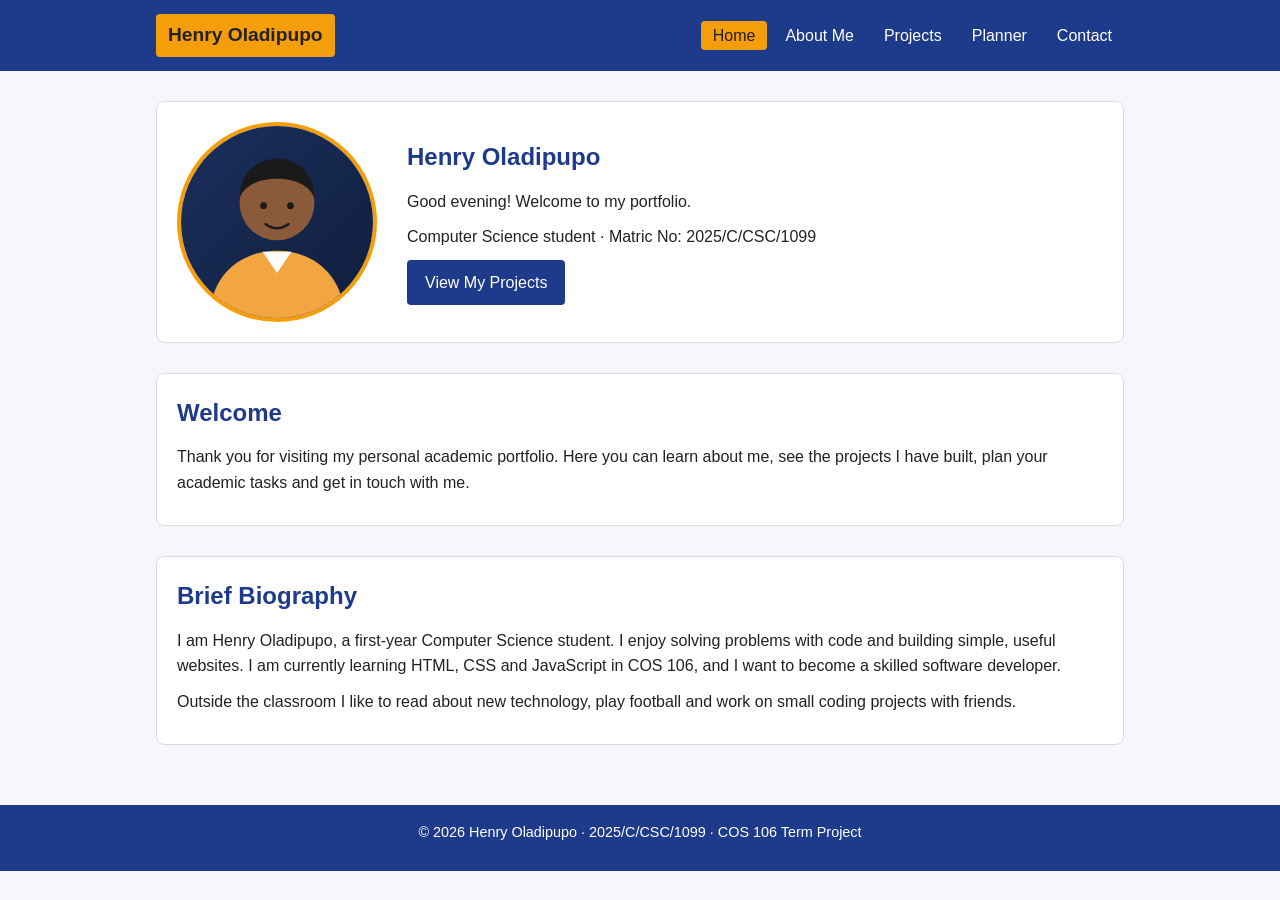
==== index.html @ 7422a6f2 "Add student portfolio and academic management website" ====
<!DOCTYPE html>
<html lang="en">
<head>
  <meta charset="UTF-8">
  <meta name="viewport" content="width=device-width, initial-scale=1.0">
  <title>Home | Henry Oladipupo</title>
  <link rel="stylesheet" href="css/style.css">
</head>
<body>
  <header>
    <nav class="nav">
      <a href="index.html" class="logo">Henry Oladipupo</a>
      <button class="menu-btn" id="menuBtn" aria-label="Toggle menu">&#9776;</button>
      <ul id="navLinks">
        <li><a href="index.html">Home</a></li>
        <li><a href="about.html">About Me</a></li>
        <li><a href="projects.html">Projects</a></li>
        <li><a href="planner.html">Planner</a></li>
        <li><a href="contact.html">Contact</a></li>
      </ul>
    </nav>
  </header>

  <main>
    <section class="card hero">
      <img src="images/profile.svg" alt="Photograph of Henry Oladipupo">
      <div>
        <h1>Henry Oladipupo</h1>
        <p id="greeting">Welcome to my portfolio!</p>
        <p>Computer Science student &middot; Matric No: 2025/C/CSC/1099</p>
        <a href="projects.html" class="btn">View My Projects</a>
      </div>
    </section>

    <section class="card">
      <h2>Welcome</h2>
      <p>Thank you for visiting my personal academic portfolio. Here you can learn about me, see the projects I have built, plan your academic tasks and get in touch with me.</p>
    </section>

    <section class="card">
      <h2>Brief Biography</h2>
      <p>I am Henry Oladipupo, a first-year Computer Science student. I enjoy solving problems with code and building simple, useful websites. I am currently learning HTML, CSS and JavaScript in COS 106, and I want to become a skilled software developer.</p>
      <p>Outside the classroom I like to read about new technology, play football and work on small coding projects with friends.</p>
    </section>
  </main>

  <footer>
    <p>&copy; <span id="year"></span> Henry Oladipupo &middot; 2025/C/CSC/1099 &middot; COS 106 Term Project</p>
  </footer>

  <script src="js/main.js"></script>
</body>
</html>
---- css/style.css ----
/* COS 106 Term Project - Henry Oladipupo */

:root {
  --primary: #1e3a8a;
  --accent: #f59e0b;
  --bg: #f5f7fb;
  --text: #222;
  --white: #fff;
  --border: #d6dbe6;
  --success: #15803d;
  --error: #b91c1c;
}

* {
  box-sizing: border-box;
  margin: 0;
  padding: 0;
}

body {
  font-family: Arial, Helvetica, sans-serif;
  background: var(--bg);
  color: var(--text);
  line-height: 1.6;
}

img {
  max-width: 100%;
  display: block;
}

a {
  color: var(--primary);
}

/* Header and navigation */
header {
  background: var(--primary);
  color: var(--white);
}

.nav {
  max-width: 1000px;
  margin: 0 auto;
  padding: 14px 16px;
  display: flex;
  justify-content: space-between;
  align-items: center;
  flex-wrap: wrap;
  gap: 10px;
}

.logo {
  font-weight: bold;
  font-size: 1.2rem;
  color: var(--white);
  text-decoration: none;
}

.nav ul {
  list-style: none;
  display: flex;
  flex-wrap: wrap;
  gap: 6px;
}

.nav a {
  color: var(--white);
  text-decoration: none;
  padding: 6px 12px;
  border-radius: 4px;
  transition: background 0.3s;
}

.nav a:hover,
.nav a.active {
  background: var(--accent);
  color: var(--text);
}

.menu-btn {
  display: none;
  background: none;
  border: 1px solid var(--white);
  color: var(--white);
  padding: 4px 10px;
  border-radius: 4px;
  font-size: 1.2rem;
  cursor: pointer;
}

/* Layout */
main {
  max-width: 1000px;
  margin: 0 auto;
  padding: 30px 16px;
}

section {
  margin-bottom: 30px;
}

h1,
h2 {
  color: var(--primary);
  margin-bottom: 12px;
}

p {
  margin-bottom: 10px;
}

.card {
  background: var(--white);
  border: 1px solid var(--border);
  border-radius: 8px;
  padding: 20px;
  animation: fadeIn 0.6s ease;
}

@keyframes fadeIn {
  from {
    opacity: 0;
    transform: translateY(10px);
  }
  to {
    opacity: 1;
    transform: translateY(0);
  }
}

/* Home page */
.hero {
  display: flex;
  align-items: center;
  gap: 30px;
}

.hero img {
  width: 200px;
  height: 200px;
  border-radius: 50%;
  border: 4px solid var(--accent);
  flex-shrink: 0;
}

.btn {
  display: inline-block;
  background: var(--primary);
  color: var(--white);
  border: none;
  padding: 10px 18px;
  border-radius: 4px;
  text-decoration: none;
  cursor: pointer;
  font-size: 1rem;
  transition: background 0.3s;
}

.btn:hover {
  background: var(--accent);
  color: var(--text);
}

/* Grid used for skills and projects */
.grid {
  display: grid;
  grid-template-columns: repeat(auto-fit, minmax(260px, 1fr));
  gap: 20px;
}

.project img {
  border-radius: 6px;
  margin-bottom: 12px;
  border: 1px solid var(--border);
}

.project {
  transition: transform 0.3s;
}

.project:hover {
  transform: translateY(-5px);
}

/* Tables */
table {
  width: 100%;
  border-collapse: collapse;
  background: var(--white);
}

th,
td {
  border: 1px solid var(--border);
  padding: 10px;
  text-align: left;
}

th {
  background: var(--primary);
  color: var(--white);
}

.table-wrap {
  overflow-x: auto;
}

ul.list {
  padding-left: 20px;
}

/* Forms */
.form-group {
  margin-bottom: 14px;
}

label {
  display: block;
  font-weight: bold;
  margin-bottom: 4px;
}

input,
textarea {
  width: 100%;
  padding: 10px;
  border: 1px solid var(--border);
  border-radius: 4px;
  font-size: 1rem;
  font-family: inherit;
}

input:focus,
textarea:focus {
  outline: 2px solid var(--accent);
}

.error {
  color: var(--error);
  font-size: 0.9rem;
}

.message {
  margin-top: 12px;
  font-weight: bold;
}

.message.success {
  color: var(--success);
}

/* Planner */
.task-form {
  display: flex;
  gap: 10px;
  margin-bottom: 16px;
}

.task-list {
  list-style: none;
}

.task-list li {
  display: flex;
  align-items: center;
  gap: 10px;
  background: var(--white);
  border: 1px solid var(--border);
  border-radius: 4px;
  padding: 10px;
  margin-bottom: 8px;
}

.task-list li span {
  flex: 1;
}

.task-list li.done span {
  text-decoration: line-through;
  color: #888;
}

.task-list input[type="checkbox"] {
  width: auto;
}

.delete-btn {
  background: var(--error);
  color: var(--white);
  border: none;
  padding: 6px 10px;
  border-radius: 4px;
  cursor: pointer;
}

/* Footer */
footer {
  background: var(--primary);
  color: var(--white);
  text-align: center;
  padding: 16px;
  font-size: 0.9rem;
}

/* Mobile */
@media (max-width: 700px) {
  .menu-btn {
    display: block;
  }

  .nav ul {
    display: none;
    width: 100%;
    flex-direction: column;
  }

  .nav ul.open {
    display: flex;
  }

  .hero {
    flex-direction: column;
    text-align: center;
  }

  .task-form {
    flex-direction: column;
  }
}
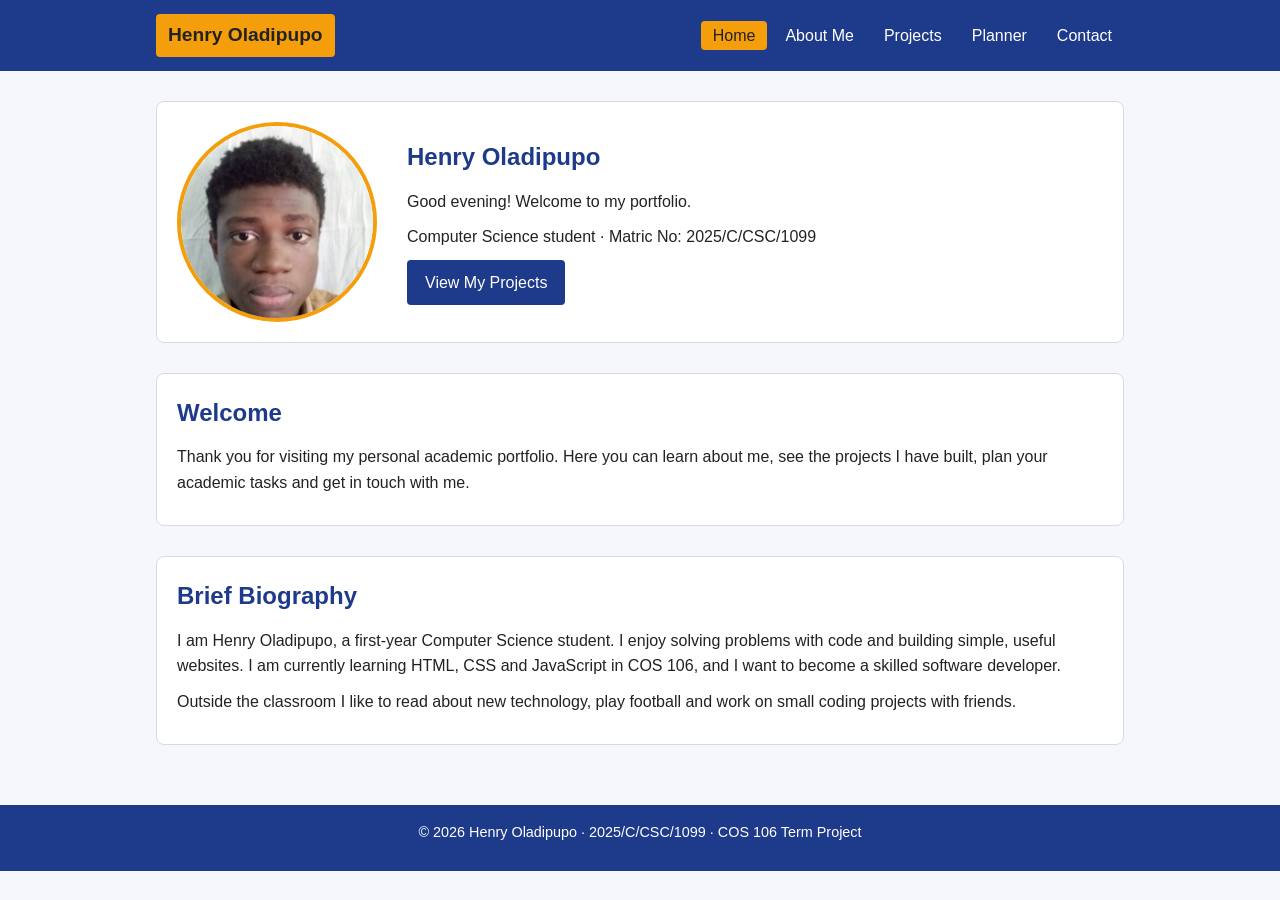
==== commit f03bff6a: "Use real profile photo on homepage" ====
--- a/index.html
+++ b/index.html
@@ -23,7 +23,7 @@
 
   <main>
     <section class="card hero">
-      <img src="images/profile.svg" alt="Photograph of Henry Oladipupo">
+      <img src="images/profile.jpg" alt="Photograph of Henry Oladipupo">
       <div>
         <h1>Henry Oladipupo</h1>
         <p id="greeting">Welcome to my portfolio!</p>
